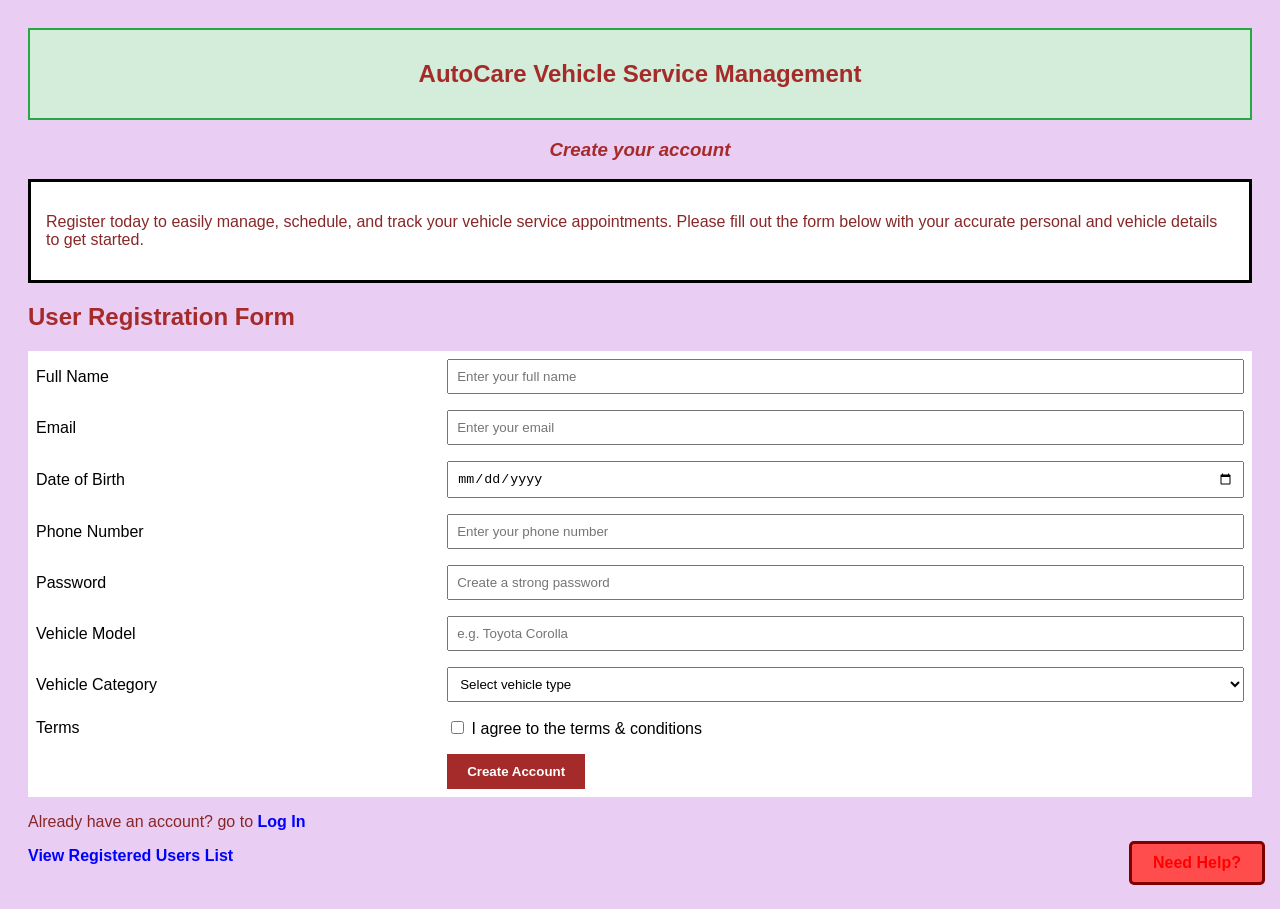
==== registration.html @ 7f2d8017 "Added initial project files for module 1" ====
<!DOCTYPE html>
<html>
<head>
    <title>AutoCare</title>
    <link rel="stylesheet" href="style.css">
</head>
<body>

  <div class="stickyDemo">
        <h2>AutoCare Vehicle Service Management</h2>
  </div>
  
<h3><i>Create your account</i></h3>

    <div class="staticDemo">
        <p>Register today to easily manage, schedule, and track your vehicle service appointments. 
          Please fill out the form below with your accurate personal and vehicle details to get started.
        </p>
    </div>

<h2>User Registration Form</h2>

<form action="" method="post">
  <table>
    <tr>
      <td><label for="name">Full Name</label></td>
      <td>
        <input type="text" id="name" name="name" placeholder="Enter your full name" required />
      </td>
    </tr>

    <tr>
      <td><label for="email">Email</label></td>
      <td>
        <input type="email" id="email" name="email" placeholder="Enter your email" required />
      </td>
    </tr>

    <tr>
          <td><label for="dob">Date of Birth</label></td>
          <td>
            <input type="date" id="dob" name="dob" />
          </td>
    </tr>

    <tr>
      <td><label for="phone">Phone Number</label></td>
      <td>
        <input type="tel" id="phone" name="phone" placeholder="Enter your phone number" required />
      </td>
    </tr>

    <tr>
      <td><label for="password">Password</label></td>
      <td>
        <input type="password" id="password" name="password" placeholder="Create a strong password" required />
      </td>
    </tr>

    <tr>
      <td><label for="vehicleModel">Vehicle Model</label></td>
      <td>
        <input type="text" id="vehicleModel" name="vehicleModel" placeholder="e.g. Toyota Corolla" required />
      </td>
    </tr>

    <tr>
          <td><label for="vehicleType">Vehicle Category</label></td>
          <td>
            <select id="vehicleType" name="vehicleType" required>
              <option value="" disabled selected>Select vehicle type</option>
              <option value="sedan">Sedan / Hatchback</option>
              <option value="suv">SUV / Cross-over</option>
              <option value="crossover">Crossover</option>
              <option value="coupe">Coupe</option>
              <option value="convertible">Convertible</option>
              <option value="bike">Motorcycle / Bike</option>
              <option value="scooter">Scooter</option>
              <option value="microbus">Microbus / Van</option>
              <option value="pickup">Pickup Truck</option>
              <option value="truck">Commercial Truck</option>
              <option value="bus">Heavy Bus</option>
              <option value="electric">Electric Vehicle (EV)</option>
            </select>
          </td>
        </tr>


    <tr>
      <td>Terms</td>
      <td>
        <input type="checkbox" id="terms" name="terms" required />
        <label for="terms">I agree to the terms & conditions</label>
      </td>
    </tr>

    <tr>
      <td></td>
      <td>
        <button type="submit">Create Account</button>
      </td>
    </tr>
  </table>
</form>

<p>
  Already have an account? go to
  <a href="#">Log In</a>
</p>

<p>
    <a href="users.html">View Registered Users List</a>
</p>

 <div class="fixedDemo">
        <a href="#">Need Help?</a>
    </div>

</body>
---- style.css ----
body {
    background-color: rgb(233, 205, 243);
    font-family: Arial, sans-serif;
    padding: 20px;
}

h2, h3 {
    color: brown;
}

h3{
    text-align: center;
}

p {
    color: rgb(135, 39, 39);
    font-size: 16px;
}

.stickyDemo {
    position: sticky;
    top: 0px;
    background-color: #d4edda;
    border: 2px solid #28a745;
    color: #155724;
    padding: 10px;
    text-align: center;
    z-index: 1000;
    font-weight: bold;
}

.staticDemo {
    position: static;
    border: 3px solid black;
    background-color: white;
    padding: 15px;
    margin-top: 15px;
    margin-bottom: 15px;
}

.fixedDemo {
    position: fixed;
    bottom: 15px;
    right: 15px;
    width: 110px;
    padding: 10px;
    background-color: #ff4d4d;
    border: 3px solid #800000;
    text-align: center;
    z-index: 1000;
    border-radius: 5px;
}


.fixedDemo a {
    color: red;
    font-weight: bold;
    text-decoration: none;
}


.fixedDemo a:hover {
    color: yellow;
    text-decoration: underline;
}

table {
    width: 100%;
    border-collapse: collapse;
    background-color: white;
    padding: 10px;
}

th {
    background-color: #f2f2f2;
    color: brown;
    padding: 10px;
}

td {
    padding: 8px;
}

input[type="text"],
input[type="email"],
input[type="date"],
input[type="tel"],
input[type="password"],
select {
    width: 100%;
    padding: 8px;
    box-sizing: border-box;
}

button[type="submit"] {
    background-color: brown;
    color: white;
    padding: 10px 20px;
    border: none;
    cursor: pointer;
    font-weight: bold;
}

button[type="submit"]:hover {
    background-color: rgb(135, 39, 39);
}

a {
    color: blue;
    font-weight: bold;
    text-decoration: none;
}

a:hover {
    color: aqua;
}
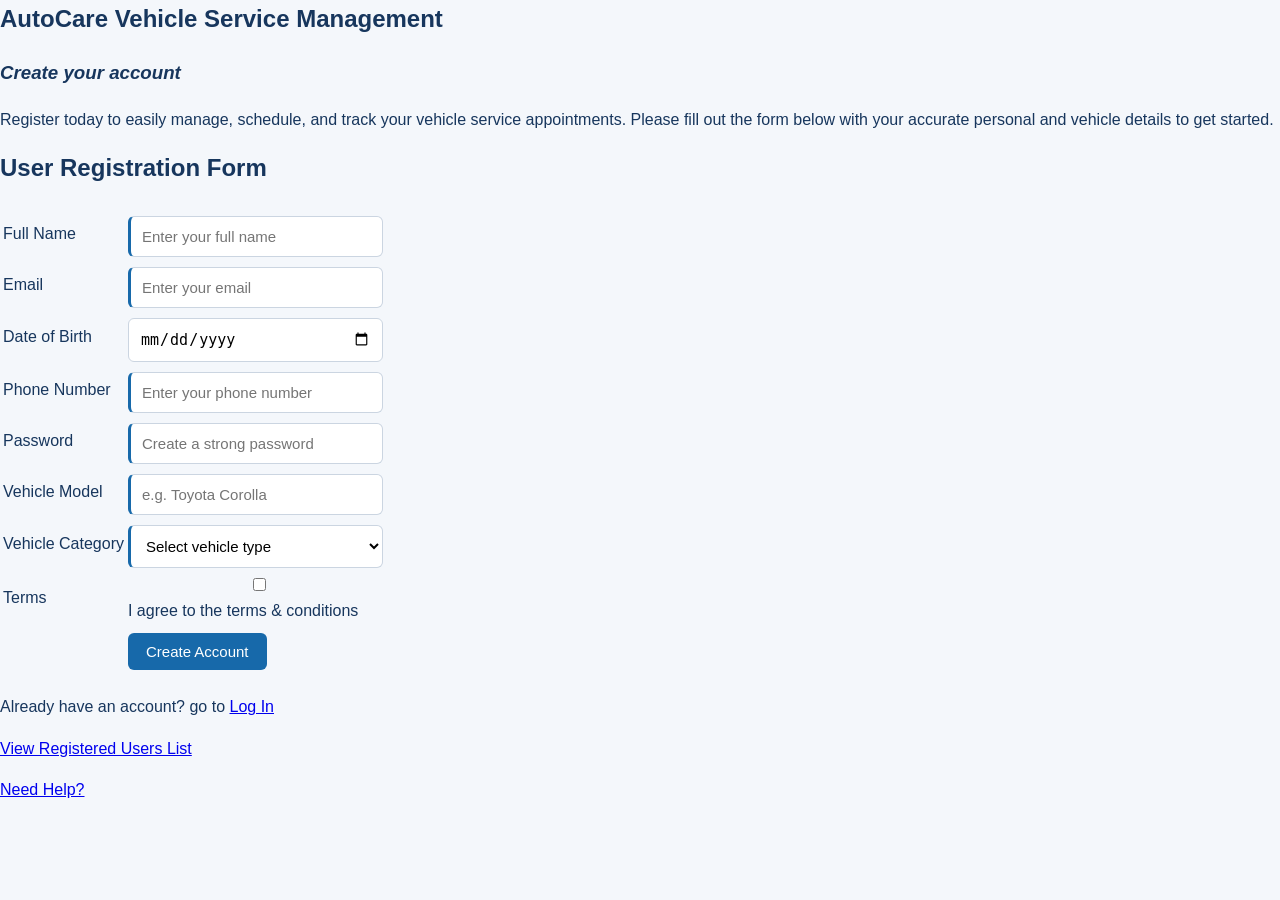
==== commit 905113dd: "Updated module 2 and partially connected reg. and login page" ====
--- a/registration.html
+++ b/registration.html
@@ -105,7 +105,7 @@
 
 <p>
   Already have an account? go to
-  <a href="#">Log In</a>
+  <a href="login.html">Log In</a>
 </p>
 
 <p>
--- a/style.css
+++ b/style.css
@@ -1,116 +1,269 @@
+
+/* 1. Universal selector */
+* {
+    box-sizing: border-box;
+}
+
+/* 2. Element selector */
 body {
-    background-color: rgb(233, 205, 243);
+    margin: 0;
     font-family: Arial, sans-serif;
+    background-color: #f4f7fb;
+    color: #17365d;
+    line-height: 1.6;
+}
+
+/* 3. Group selector */
+h1, h2, h3 {
+    margin-top: 0;
+}
+
+/* 4. Header styling */
+header {
+    background-color: #17365d;
+    color: white;
+    text-align: center;
+    padding: 30px 20px;
+}
+
+header h1 {
+    margin-bottom: 5px;
+}
+
+header p {
+    margin-bottom: 0;
+}
+
+/* 5. Descendant selector */
+header p {
+    color: #e0eaf5;
+}
+
+/* 6. Main content */
+main {
+    max-width: 1100px;
+    margin: 30px auto;
+    padding: 0 25px;
+}
+
+/* 7. Section styling */
+section {
+    background-color: white;
+    padding: 25px;
+    margin-bottom: 25px;
+    border-radius: 12px;
+    box-shadow: 0 3px 10px rgba(23, 54, 93, 0.08);
+}
+
+/* 8. Child combinator */
+section > h2 {
+    color: #1769aa;
+    border-bottom: 2px solid #dce8f5;
+    padding-bottom: 10px;
+}
+
+/* 9. Form controls */
+input, select {
+    width: 100%;
+    padding: 11px;
+    margin-top: 6px;
+    border: 1px solid #cbd5e1;
+    border-radius: 6px;
+    font-size: 15px;
+    background-color: white;
+}
+
+/* 10. Focus pseudo-class */
+input:focus, select:focus {
+    outline: 2px solid #1769aa;
+    border-color: #1769aa;
+}
+
+/* 11. Attribute selector */
+input[required], select[required] {
+    border-left: 3px solid #1769aa;
+}
+
+/* 12. Service catalog layout */
+#serviceCatalog {
+    display: grid;
+    grid-template-columns: repeat(2, minmax(0, 1fr));
+    gap: 20px;
+    margin-top: 20px;
+}
+
+/* 13. Article styling */
+article {
+    background-color: #f4f7fb;
     padding: 20px;
-}
-
-h2, h3 {
-    color: brown;
-}
-
-h3{
+    border: 1px solid #dce5ef;
+    border-radius: 10px;
+    transition: transform 0.2s, box-shadow 0.2s;
+}
+
+/* 14. Hover pseudo-class */
+article:hover {
+    transform: translateY(-4px);
+    box-shadow: 0 6px 15px rgba(23, 54, 93, 0.15);
+}
+
+/* 15. Article heading */
+article h3 {
+    color: #1769aa;
+    margin-bottom: 8px;
+}
+
+/* 16. Descendant selector */
+article p {
+    margin: 8px 0;
+}
+
+/* 17. Buttons */
+button {
+    background-color: #1769aa;
+    color: white;
+    padding: 10px 18px;
+    border: none;
+    border-radius: 6px;
+    cursor: pointer;
+    font-size: 15px;
+    margin: 5px 5px 5px 0;
+    transition: background-color 0.2s;
+}
+
+/* 18. Button hover */
+button:hover {
+    background-color: #17365d;
+}
+
+/* 19. Active pseudo-class */
+button:active {
+    transform: scale(0.98);
+}
+
+/* 20. Disabled button */
+button:disabled {
+    background-color: #94a3b8;
+    cursor: not-allowed;
+}
+
+/* 21. Horizontal rule */
+hr {
+    border: none;
+    border-top: 1px solid #dce5ef;
+    margin: 30px 0;
+}
+
+/* 22. Dialog */
+dialog {
+    border: none;
+    border-radius: 12px;
+    padding: 25px;
+    max-width: 450px;
+    width: 90%;
+    box-shadow: 0 10px 30px rgba(0, 0, 0, 0.2);
+}
+
+/* 23. Dialog backdrop */
+dialog::backdrop {
+    background-color: rgba(23, 54, 93, 0.6);
+}
+
+/* 24. Footer */
+footer {
+    background-color: #17365d;
+    color: white;
     text-align: center;
-}
-
-p {
-    color: rgb(135, 39, 39);
-    font-size: 16px;
-}
-
-.stickyDemo {
-    position: sticky;
-    top: 0px;
-    background-color: #d4edda;
-    border: 2px solid #28a745;
-    color: #155724;
-    padding: 10px;
-    text-align: center;
+    padding: 18px;
+    margin-top: 30px;
+}
+
+footer p {
+    margin: 0;
+}
+
+/* 25. Responsive design */
+@media (max-width: 650px) {
+    main {
+        padding: 0 12px;
+        margin: 15px auto;
+    }
+
+    section {
+        padding: 18px;
+    }
+
+    #serviceCatalog {
+        grid-template-columns: 1fr;
+    }
+
+    header {
+        padding: 22px 12px;
+    }
+}
+
+/* Popup background */
+.popup {
+    display: none;
+    position: fixed;
+    top: 0;
+    left: 0;
+    width: 100%;
+    height: 100%;
+    background-color: rgba(23, 54, 93, 0.6);
     z-index: 1000;
-    font-weight: bold;
-}
-
-.staticDemo {
-    position: static;
-    border: 3px solid black;
+    padding: 20px;
+}
+
+/* Show popup when opened */
+.popup:target {
+    display: flex;
+    justify-content: center;
+    align-items: center;
+}
+
+/* Popup content box */
+.popup-content {
     background-color: white;
-    padding: 15px;
-    margin-top: 15px;
-    margin-bottom: 15px;
-}
-
-.fixedDemo {
+    padding: 30px;
+    border-radius: 12px;
+    max-width: 450px;
+    width: 100%;
+    box-shadow: 0 10px 30px rgba(0, 0, 0, 0.2);
+}
+
+.popup-content h3 {
+    color: #1769aa;
+}
+
+.review-button,
+.close-button {
+    display: inline-block;
+    background-color: #1769aa;
+    color: white;
+    padding: 10px 18px;
+    border-radius: 6px;
+    text-decoration: none;
+    margin: 5px;
+}
+
+.review-button:hover,
+.close-button:hover {
+    background-color: #17365d;
+}
+.popup {
+    display: none;
     position: fixed;
-    bottom: 15px;
-    right: 15px;
-    width: 110px;
-    padding: 10px;
-    background-color: #ff4d4d;
-    border: 3px solid #800000;
-    text-align: center;
+    inset: 0;
+    width: 100%;
+    height: 100%;
+    background-color: rgba(23, 54, 93, 0.6);
     z-index: 1000;
-    border-radius: 5px;
-}
-
-
-.fixedDemo a {
-    color: red;
-    font-weight: bold;
-    text-decoration: none;
-}
-
-
-.fixedDemo a:hover {
-    color: yellow;
-    text-decoration: underline;
-}
-
-table {
-    width: 100%;
-    border-collapse: collapse;
-    background-color: white;
-    padding: 10px;
-}
-
-th {
-    background-color: #f2f2f2;
-    color: brown;
-    padding: 10px;
-}
-
-td {
-    padding: 8px;
-}
-
-input[type="text"],
-input[type="email"],
-input[type="date"],
-input[type="tel"],
-input[type="password"],
-select {
-    width: 100%;
-    padding: 8px;
-    box-sizing: border-box;
-}
-
-button[type="submit"] {
-    background-color: brown;
-    color: white;
-    padding: 10px 20px;
-    border: none;
-    cursor: pointer;
-    font-weight: bold;
-}
-
-button[type="submit"]:hover {
-    background-color: rgb(135, 39, 39);
-}
-
-a {
-    color: blue;
-    font-weight: bold;
-    text-decoration: none;
-}
-
-a:hover {
-    color: aqua;
+    padding: 20px;
+}
+
+.popup:target {
+    display: flex;
+    justify-content: center;
+    align-items: center;
 }
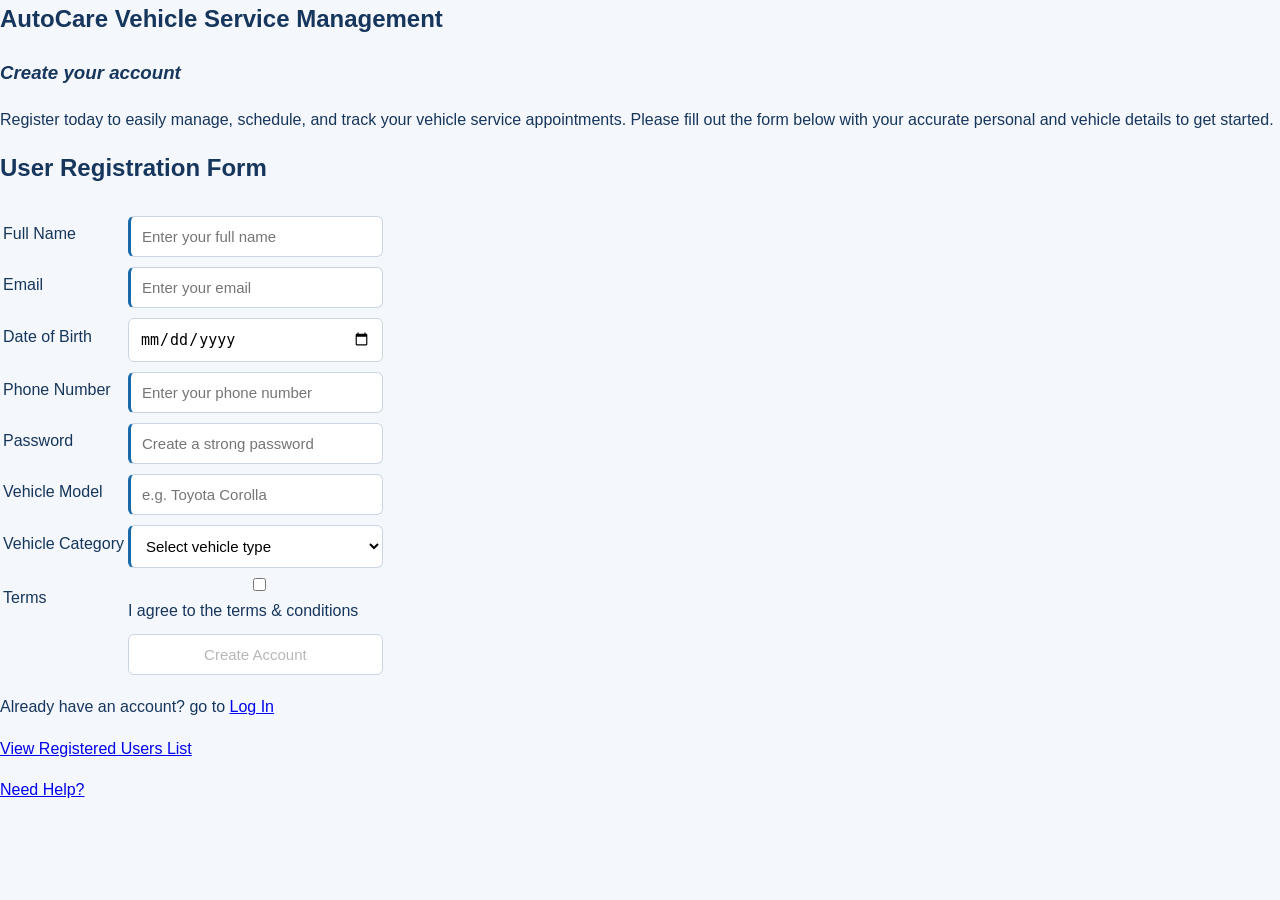
==== commit e74fe337: "Adding JS for module 1" ====
--- a/registration.html
+++ b/registration.html
@@ -20,7 +20,7 @@
 
 <h2>User Registration Form</h2>
 
-<form action="" method="post">
+<form id="regForm" action="" method="post" novalidate>
   <table>
     <tr>
       <td><label for="name">Full Name</label></td>
@@ -97,7 +97,8 @@
     <tr>
       <td></td>
       <td>
-        <button type="submit">Create Account</button>
+        <input type="submit" id="submitBtn" value="Create Account" disabled />
+        <!-- <button type="submit" id="submitBtn">Create Account</button> -->
       </td>
     </tr>
   </table>
@@ -105,7 +106,7 @@
 
 <p>
   Already have an account? go to
-  <a href="login.html">Log In</a>
+  <a href="#">Log In</a>
 </p>
 
 <p>
@@ -114,6 +115,8 @@
 
  <div class="fixedDemo">
         <a href="#">Need Help?</a>
-    </div>
+  </div>
 
-</body>+  <script src="reg.js"></script>
+</body>
+</html>
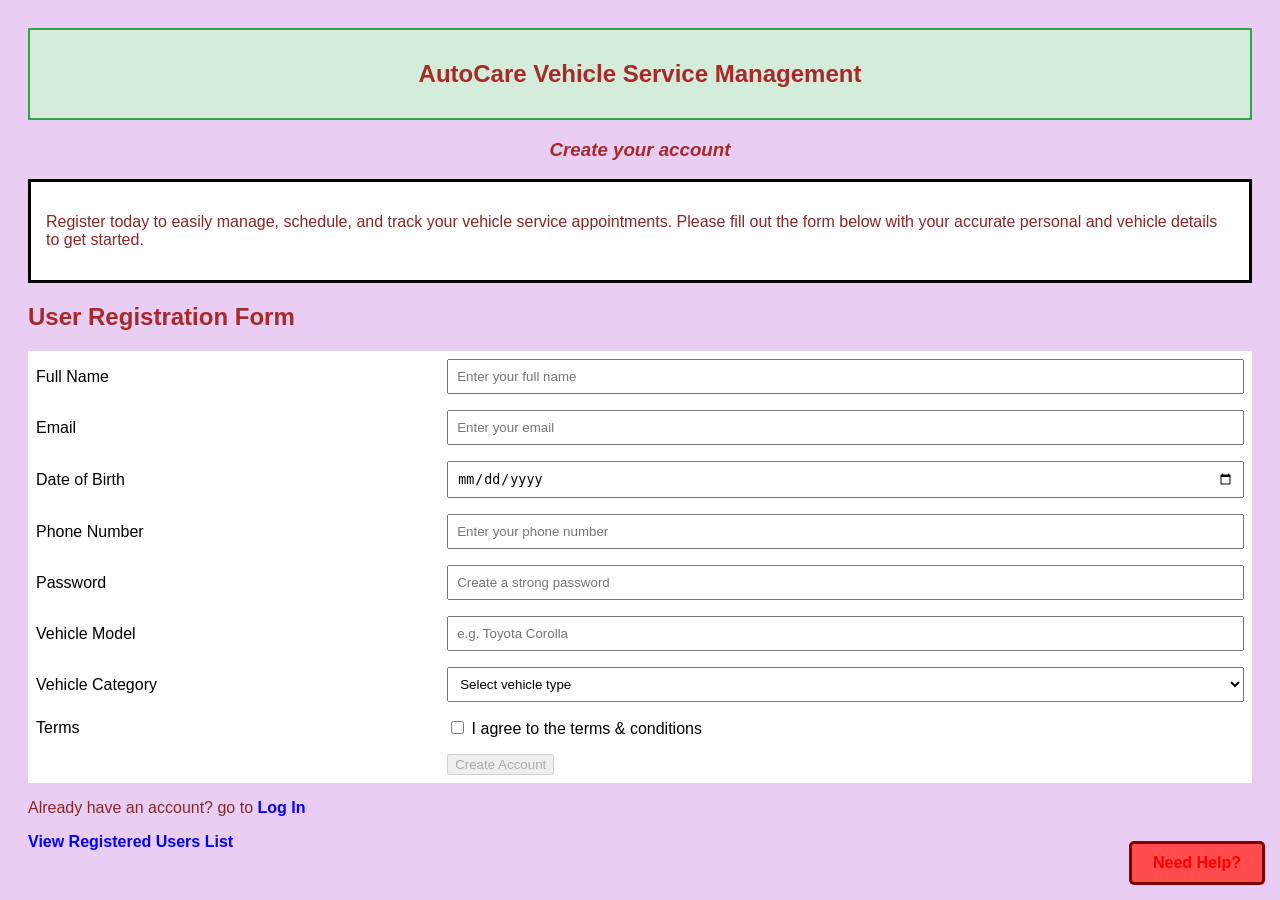
==== commit 8bdae6a2: "Rmoved unused files" ====
--- a/registration.html
+++ b/registration.html
@@ -106,7 +106,7 @@
 
 <p>
   Already have an account? go to
-  <a href="#">Log In</a>
+  <a href="login.html">Log In</a>
 </p>
 
 <p>
--- a/style.css
+++ b/style.css
@@ -1,269 +1,116 @@
+body {
+    background-color: rgb(233, 205, 243);
+    font-family: Arial, sans-serif;
+    padding: 20px;
+}
 
-/* 1. Universal selector */
-* {
+h2, h3 {
+    color: brown;
+}
+
+h3{
+    text-align: center;
+}
+
+p {
+    color: rgb(135, 39, 39);
+    font-size: 16px;
+}
+
+.stickyDemo {
+    position: sticky;
+    top: 0px;
+    background-color: #d4edda;
+    border: 2px solid #28a745;
+    color: #155724;
+    padding: 10px;
+    text-align: center;
+    z-index: 1000;
+    font-weight: bold;
+}
+
+.staticDemo {
+    position: static;
+    border: 3px solid black;
+    background-color: white;
+    padding: 15px;
+    margin-top: 15px;
+    margin-bottom: 15px;
+}
+
+.fixedDemo {
+    position: fixed;
+    bottom: 15px;
+    right: 15px;
+    width: 110px;
+    padding: 10px;
+    background-color: #ff4d4d;
+    border: 3px solid #800000;
+    text-align: center;
+    z-index: 1000;
+    border-radius: 5px;
+}
+
+
+.fixedDemo a {
+    color: red;
+    font-weight: bold;
+    text-decoration: none;
+}
+
+
+.fixedDemo a:hover {
+    color: yellow;
+    text-decoration: underline;
+}
+
+table {
+    width: 100%;
+    border-collapse: collapse;
+    background-color: white;
+    padding: 10px;
+}
+
+th {
+    background-color: #f2f2f2;
+    color: brown;
+    padding: 10px;
+}
+
+td {
+    padding: 8px;
+}
+
+input[type="text"],
+input[type="email"],
+input[type="date"],
+input[type="tel"],
+input[type="password"],
+select {
+    width: 100%;
+    padding: 8px;
     box-sizing: border-box;
 }
 
-/* 2. Element selector */
-body {
-    margin: 0;
-    font-family: Arial, sans-serif;
-    background-color: #f4f7fb;
-    color: #17365d;
-    line-height: 1.6;
+button[type="submit"] {
+    background-color: brown;
+    color: white;
+    padding: 10px 20px;
+    border: none;
+    cursor: pointer;
+    font-weight: bold;
 }
 
-/* 3. Group selector */
-h1, h2, h3 {
-    margin-top: 0;
+button[type="submit"]:hover {
+    background-color: rgb(135, 39, 39);
 }
 
-/* 4. Header styling */
-header {
-    background-color: #17365d;
-    color: white;
-    text-align: center;
-    padding: 30px 20px;
+a {
+    color: blue;
+    font-weight: bold;
+    text-decoration: none;
 }
 
-header h1 {
-    margin-bottom: 5px;
-}
-
-header p {
-    margin-bottom: 0;
-}
-
-/* 5. Descendant selector */
-header p {
-    color: #e0eaf5;
-}
-
-/* 6. Main content */
-main {
-    max-width: 1100px;
-    margin: 30px auto;
-    padding: 0 25px;
-}
-
-/* 7. Section styling */
-section {
-    background-color: white;
-    padding: 25px;
-    margin-bottom: 25px;
-    border-radius: 12px;
-    box-shadow: 0 3px 10px rgba(23, 54, 93, 0.08);
-}
-
-/* 8. Child combinator */
-section > h2 {
-    color: #1769aa;
-    border-bottom: 2px solid #dce8f5;
-    padding-bottom: 10px;
-}
-
-/* 9. Form controls */
-input, select {
-    width: 100%;
-    padding: 11px;
-    margin-top: 6px;
-    border: 1px solid #cbd5e1;
-    border-radius: 6px;
-    font-size: 15px;
-    background-color: white;
-}
-
-/* 10. Focus pseudo-class */
-input:focus, select:focus {
-    outline: 2px solid #1769aa;
-    border-color: #1769aa;
-}
-
-/* 11. Attribute selector */
-input[required], select[required] {
-    border-left: 3px solid #1769aa;
-}
-
-/* 12. Service catalog layout */
-#serviceCatalog {
-    display: grid;
-    grid-template-columns: repeat(2, minmax(0, 1fr));
-    gap: 20px;
-    margin-top: 20px;
-}
-
-/* 13. Article styling */
-article {
-    background-color: #f4f7fb;
-    padding: 20px;
-    border: 1px solid #dce5ef;
-    border-radius: 10px;
-    transition: transform 0.2s, box-shadow 0.2s;
-}
-
-/* 14. Hover pseudo-class */
-article:hover {
-    transform: translateY(-4px);
-    box-shadow: 0 6px 15px rgba(23, 54, 93, 0.15);
-}
-
-/* 15. Article heading */
-article h3 {
-    color: #1769aa;
-    margin-bottom: 8px;
-}
-
-/* 16. Descendant selector */
-article p {
-    margin: 8px 0;
-}
-
-/* 17. Buttons */
-button {
-    background-color: #1769aa;
-    color: white;
-    padding: 10px 18px;
-    border: none;
-    border-radius: 6px;
-    cursor: pointer;
-    font-size: 15px;
-    margin: 5px 5px 5px 0;
-    transition: background-color 0.2s;
-}
-
-/* 18. Button hover */
-button:hover {
-    background-color: #17365d;
-}
-
-/* 19. Active pseudo-class */
-button:active {
-    transform: scale(0.98);
-}
-
-/* 20. Disabled button */
-button:disabled {
-    background-color: #94a3b8;
-    cursor: not-allowed;
-}
-
-/* 21. Horizontal rule */
-hr {
-    border: none;
-    border-top: 1px solid #dce5ef;
-    margin: 30px 0;
-}
-
-/* 22. Dialog */
-dialog {
-    border: none;
-    border-radius: 12px;
-    padding: 25px;
-    max-width: 450px;
-    width: 90%;
-    box-shadow: 0 10px 30px rgba(0, 0, 0, 0.2);
-}
-
-/* 23. Dialog backdrop */
-dialog::backdrop {
-    background-color: rgba(23, 54, 93, 0.6);
-}
-
-/* 24. Footer */
-footer {
-    background-color: #17365d;
-    color: white;
-    text-align: center;
-    padding: 18px;
-    margin-top: 30px;
-}
-
-footer p {
-    margin: 0;
-}
-
-/* 25. Responsive design */
-@media (max-width: 650px) {
-    main {
-        padding: 0 12px;
-        margin: 15px auto;
-    }
-
-    section {
-        padding: 18px;
-    }
-
-    #serviceCatalog {
-        grid-template-columns: 1fr;
-    }
-
-    header {
-        padding: 22px 12px;
-    }
-}
-
-/* Popup background */
-.popup {
-    display: none;
-    position: fixed;
-    top: 0;
-    left: 0;
-    width: 100%;
-    height: 100%;
-    background-color: rgba(23, 54, 93, 0.6);
-    z-index: 1000;
-    padding: 20px;
-}
-
-/* Show popup when opened */
-.popup:target {
-    display: flex;
-    justify-content: center;
-    align-items: center;
-}
-
-/* Popup content box */
-.popup-content {
-    background-color: white;
-    padding: 30px;
-    border-radius: 12px;
-    max-width: 450px;
-    width: 100%;
-    box-shadow: 0 10px 30px rgba(0, 0, 0, 0.2);
-}
-
-.popup-content h3 {
-    color: #1769aa;
-}
-
-.review-button,
-.close-button {
-    display: inline-block;
-    background-color: #1769aa;
-    color: white;
-    padding: 10px 18px;
-    border-radius: 6px;
-    text-decoration: none;
-    margin: 5px;
-}
-
-.review-button:hover,
-.close-button:hover {
-    background-color: #17365d;
-}
-.popup {
-    display: none;
-    position: fixed;
-    inset: 0;
-    width: 100%;
-    height: 100%;
-    background-color: rgba(23, 54, 93, 0.6);
-    z-index: 1000;
-    padding: 20px;
-}
-
-.popup:target {
-    display: flex;
-    justify-content: center;
-    align-items: center;
+a:hover {
+    color: aqua;
 }
